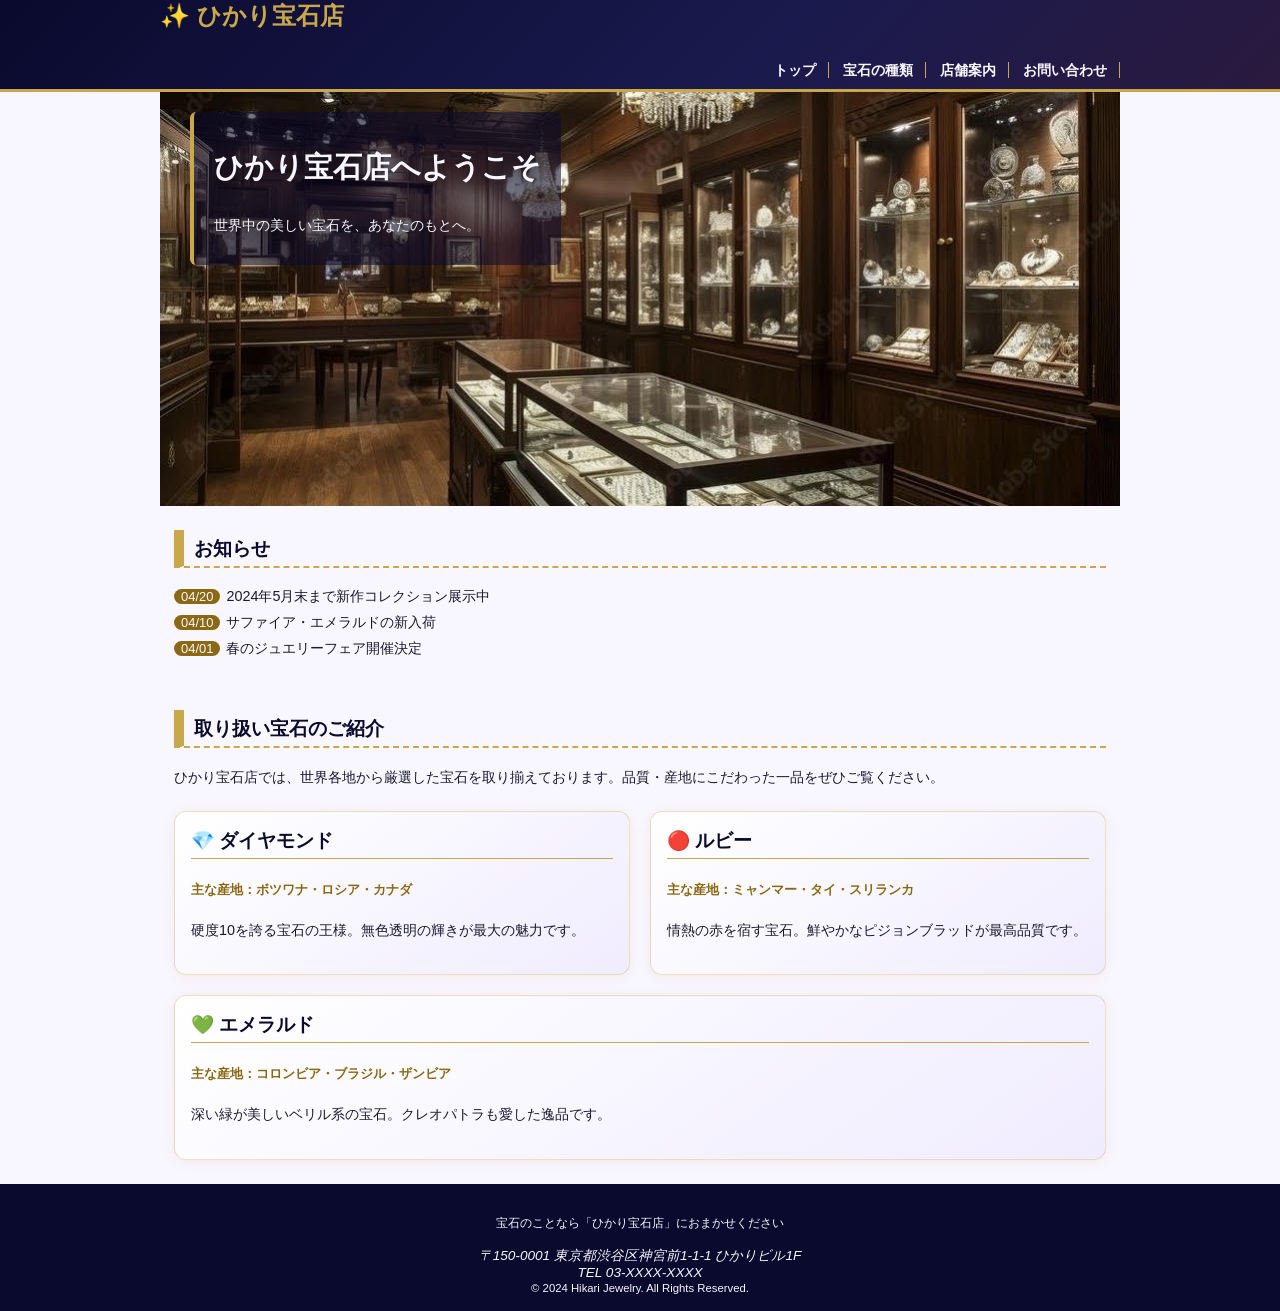
==== hikari-jewelry/index.html @ c5fac7f5 "Add files via upload" ====
<!DOCTYPE html>
<html lang="ja">

<head>
<meta charset="UTF-8">
<title>トップページ：ひかり宝石店</title>
<link rel="stylesheet" href="css/mystyle.css">
<meta name="description" content="ひかり宝石店は・・・">
<meta name="viewport" content="width=device-width">
</head>

<body>
<header>
<div class="header-in">
<!-- トップページのロゴ -->
<span style="font-size:150%; color:#c9a84c; font-weight:bold;">✨ ひかり宝石店</span>
<nav>
<ul>
<li><a href="index.html">トップ</a></li>
<li><a href="point.html">宝石の種類</a></li>
<li><a href="company.html">店舗案内</a></li>
<li><a href="contact.html">お問い合わせ</a></li>
</ul>
</nav>
</div>
</header>

<article>
<img src="image/topimage.jpg" width="960" height="400" alt="宝石のイメージ画像"
style="display:block; width:100%; height:auto;">
<div class="catch">
<h1>ひかり宝石店へようこそ</h1>
<p>世界中の美しい宝石を、あなたのもとへ。</p>
</div>

<section class="page">
<h2>お知らせ</h2>
<ul>
<li><time datetime="2024-04-20">04/20</time>2024年5月末まで新作コレクション展示中</li>
<li><time datetime="2024-04-10">04/10</time>サファイア・エメラルドの新入荷</li>
<li><time datetime="2024-04-01">04/01</time>春のジュエリーフェア開催決定</li>
</ul>
</section>

<section class="page">
<h2>取り扱い宝石のご紹介</h2>
<p>ひかり宝石店では、世界各地から厳選した宝石を取り揃えております。品質・産地にこだわった一品をぜひご覧ください。</p>
<div class="gem-grid">
<div class="gem-card">
<h3>💎 ダイヤモンド</h3>
<p class="gem-origin">主な産地：ボツワナ・ロシア・カナダ</p>
<p>硬度10を誇る宝石の王様。無色透明の輝きが最大の魅力です。</p>
</div>
<div class="gem-card">
<h3>🔴 ルビー</h3>
<p class="gem-origin">主な産地：ミャンマー・タイ・スリランカ</p>
<p>情熱の赤を宿す宝石。鮮やかなピジョンブラッドが最高品質です。</p>
</div>
<div class="gem-card">
<h3>💚 エメラルド</h3>
<p class="gem-origin">主な産地：コロンビア・ブラジル・ザンビア</p>
<p>深い緑が美しいベリル系の宝石。クレオパトラも愛した逸品です。</p>
</div>
</div>
</section>
</article>

<footer>
<p>宝石のことなら「ひかり宝石店」におまかせください</p>
<address>〒150-0001 東京都渋谷区神宮前1-1-1 ひかりビル1F<br>
TEL 03-XXXX-XXXX</address>
<small>&copy; 2024 Hikari Jewelry. All Rights Reserved.</small>
</footer>
</body>

</html>
---- hikari-jewelry/css/mystyle.css ----
@charset "utf-8";

/* ========== Base ========== */
body {
background-color: #f8f6ff;
color: #1a1a2e;
font-family: "メイリオ", "Hiragino Sans", "游ゴシック", sans-serif;
margin: 0;
padding: 0;
}

p {
font-size: 90%;
line-height: 1.9;
}

h1 {
font-size: 180%;
}

h2 {
font-size: 120%;
border-bottom: 2px dashed #c9a84c;
border-left: 10px solid #c9a84c;
padding-left: 10px;
padding-top: 6px;
padding-bottom: 4px;
color: #0a0a2e;
}

/* ========== Footer ========== */
footer {
text-align: center;
background-color: #0a0a2e;
color: #f8f6ff;
padding-top: 16px;
padding-bottom: 16px;
font-size: 85%;
}

/* ========== Article ========== */
article {
position: relative;
clear: both;
width: 960px;
margin-left: auto;
margin-right: auto;
}

/* ========== Header ========== */
header {
background: linear-gradient(135deg, #0a0a2e 0%, #1a1a4e 60%, #2a1a3e 100%);
color: #f8f6ff;
border-bottom: 3px solid #c9a84c;
}

header img {
float: left;
}

/* ========== Header-in ========== */
.header-in {
width: 960px;
margin-left: auto;
margin-right: auto;
}

/* ========== Sub-heading ========== */
.sub-h1 {
background: linear-gradient(to left, #f8f6ff, #e8e4f8);
border-left: 15px solid #c9a84c;
border-bottom: 1px solid #c9a84c;
padding-top: 6px;
padding-bottom: 6px;
padding-left: 12px;
color: #0a0a2e;
letter-spacing: 0.05em;
}

/* ========== Navigation ========== */
nav ul {
font-weight: bold;
text-align: right;
padding-top: 26px;
padding-bottom: 5px;
margin: 0;
padding-right: 0;
padding-left: 0;
list-style-type: none;
}

nav li {
display: inline;
padding-left: 10px;
padding-right: 12px;
border-right: 1px solid #c9a84c;
}

nav li a {
color: #f8f6ff;
text-decoration: none;
transition: color 0.2s;
}

nav li a:hover {
color: #c9a84c;
}

/* ========== UL base ========== */
ul {
list-style-type: none;
padding-left: 0;
font-size: 90%;
line-height: 1.8;
}

ul time {
background-color: #8b6914;
color: #f8f6ff;
border-radius: 10px;
font-size: 90%;
padding-left: 7px;
padding-right: 7px;
margin-right: 6px;
}

/* ========== Point list ========== */
.point-list {
list-style-type: disc;
margin-left: 30px;
font-weight: bold;
font-size: 95%;
color: #0a0a2e;
}

/* ========== Point image ========== */
.point-img {
box-shadow: 0px 4px 16px 4px #c9a84c55;
border-radius: 10px;
float: right;
margin-left: 24px;
margin-bottom: 14px;
border: 2px solid #c9a84c44;
}

/* ========== Catch / Hero text ========== */
.catch {
position: absolute;
top: 20px;
left: 30px;
color: #f8f6ff;
text-shadow: 0px 4px 14px #000000cc;
background-color: rgba(10, 10, 46, 0.55);
padding: 12px 20px;
border-radius: 6px;
border-left: 4px solid #c9a84c;
}

/* ========== Sentou (Back to top) ========== */
.sentou {
clear: both;
text-align: right;
font-size: 80%;
margin-top: 8px;
}

.sentou a {
color: #8b6914;
text-decoration: none;
}

.sentou a:hover {
text-decoration: underline;
}

/* ========== OL ========== */
ol li {
display: inline;
margin-right: 5px;
font-size: 80%;
}

ol li a {
color: #8b6914;
}

ol {
padding-left: 0;
}

/* ========== Page padding ========== */
.page {
padding-left: 14px;
padding-right: 14px;
}

/* ========== Gem card grid ========== */
.gem-grid {
display: flex;
flex-wrap: wrap;
gap: 20px;
margin: 20px 0;
}

.gem-card {
flex: 1 1 280px;
background: linear-gradient(145deg, #ffffff, #f0ecff);
border: 1px solid #c9a84c55;
border-radius: 12px;
padding: 16px;
box-shadow: 0 2px 12px #c9a84c22;
transition: transform 0.2s, box-shadow 0.2s;
}

.gem-card:hover {
transform: translateY(-4px);
box-shadow: 0 6px 24px #c9a84c44;
}

.gem-card h3 {
color: #0a0a2e;
border-bottom: 1px solid #c9a84c;
padding-bottom: 4px;
margin-top: 0;
}

.gem-card .gem-origin {
font-size: 80%;
color: #8b6914;
font-weight: bold;
}

/* ========== Section spacing ========== */
section {
margin-bottom: 24px;
padding-top: 8px;
}
table{
    border: 1px solid #333333;
    font-size: 90%;
    margin-left: auto;
    margin-right: auto;
    margin-bottom: 20px;
    background-color: rgba(0, 183, 255, 0.37);
}
th {
    background-color: #ccccff;
    border: 1px solid#333333;
    padding: 10px;
}



/* ========== 959px以下の場合 ========== */
table th {
width: 120px;
}

@media (max-width: 959px) {
header img {
float: none;
}

nav ul {
text-align: left;
padding: 0;
margin-left: 10px;
}

article {
width: auto;
}

article img {
max-width: 100%;
height: auto;
}

.header-in {
width: auto;
}

.gem-grid {
flex-direction: column;
}
}

/* ========== 600px以下の場合 ========== */
table th,
table td {
display: block;
width: 100%;
box-sizing: border-box;
}
@media (max-width: 600px) {
nav li {
font-size: 75%;
padding-left: 2px;
padding-right: 2px;
}

footer {
font-size: 75%;
}

.catch {
top: 5px;
left: 10px;
}

.point-img {
float: none;
}
}
/* ========== Table ========== */
table {
border-collapse: collapse;
width: 100%;
margin-top: 10px;
font-size: 90%;
}

table th {
background-color: #0a0a2e;
color: #c9a84c;
padding: 10px 14px;
text-align: left;
width: 200px;
border: 1px solid #c9a84c55;
}

table td {
background-color: #ffffff;
padding: 10px 14px;
border: 1px solid #c9a84c55;
}

table tr:nth-child(even) td {
background-color: #f0ecff;
}

/* ========== Contact form ========== */
.contact-table input[type="text"],
.contact-table input[type="email"],
.contact-table input[type="tel"],
.contact-table select,
.contact-table textarea {
width: 90%;
padding: 6px 8px;
border: 1px solid #c9a84c88;
border-radius: 4px;
font-size: 95%;
font-family: inherit;
}

.required {
background-color: #8b1a3a;
color: #ffffff;
font-size: 75%;
padding: 2px 6px;
border-radius: 4px;
margin-left: 6px;
}

.send-btn {
background-color: #c9a84c;
color: #0a0a2e;
border: none;
padding: 10px 40px;
font-size: 100%;
font-weight: bold;
border-radius: 6px;
cursor: pointer;
transition: background-color 0.2s;
}

.send-btn:hover {
background-color: #a8882c;
color: #ffffff;
}
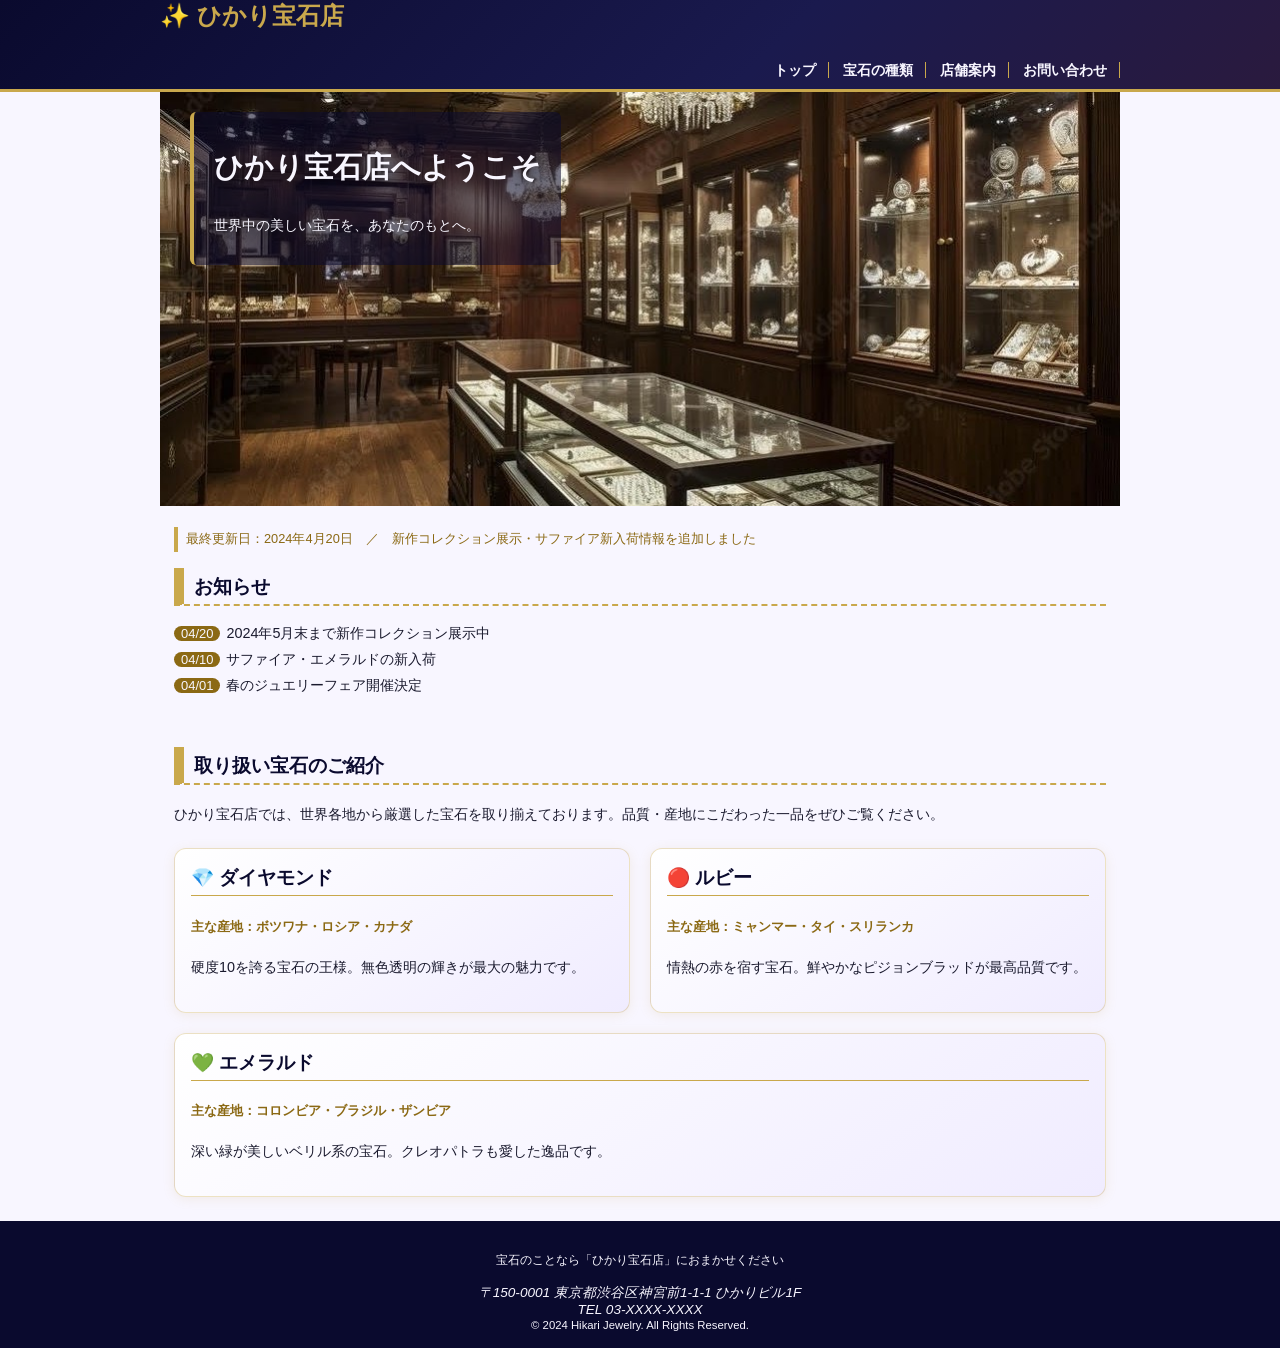
==== commit 9fabcaee: "Add files via upload" ====
--- a/hikari-jewelry/index.html
+++ b/hikari-jewelry/index.html
@@ -34,6 +34,8 @@
 </div>
 
 <section class="page">
+<!-- 更新日と更新内容（課題要件） -->
+<p class="updateinfo">最終更新日：2024年4月20日　／　新作コレクション展示・サファイア新入荷情報を追加しました</p>
 <h2>お知らせ</h2>
 <ul>
 <li><time datetime="2024-04-20">04/20</time>2024年5月末まで新作コレクション展示中</li>
--- a/hikari-jewelry/css/mystyle.css
+++ b/hikari-jewelry/css/mystyle.css
@@ -132,7 +132,15 @@
 font-size: 95%;
 color: #0a0a2e;
 }
-
+point-list a {
+color: #0a0a2e;
+text-decoration: none;
+}
+
+.point-list a:hover {
+color: #c9a84c;
+text-decoration: underline;
+}
 /* ========== Point image ========== */
 .point-img {
 box-shadow: 0px 4px 16px 4px #c9a84c55;
@@ -192,6 +200,13 @@
 .page {
 padding-left: 14px;
 padding-right: 14px;
+}
+.updateinfo {
+font-size: 80%;
+color: #8b6914;
+border-left: 4px solid #c9a84c;
+padding-left: 8px;
+margin-bottom: 10px;
 }
 
 /* ========== Gem card grid ========== */
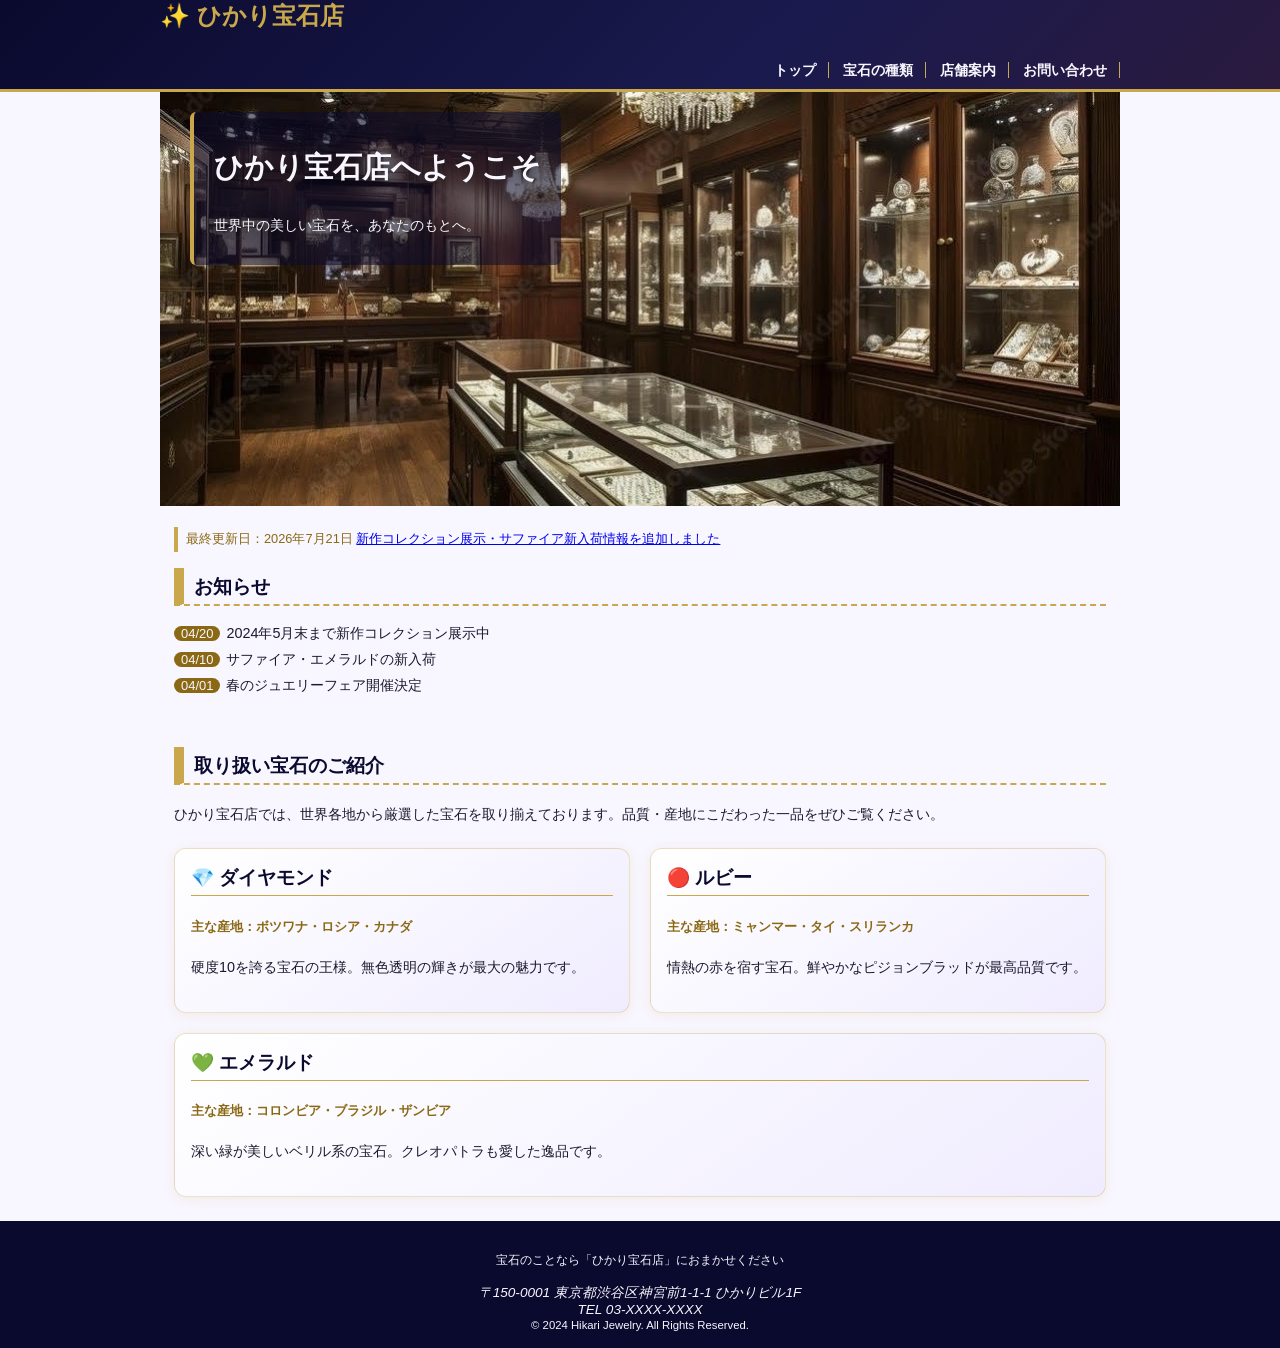
==== commit 617888fd: "Add files via upload" ====
--- a/hikari-jewelry/index.html
+++ b/hikari-jewelry/index.html
@@ -35,7 +35,10 @@
 
 <section class="page">
 <!-- 更新日と更新内容（課題要件） -->
-<p class="updateinfo">最終更新日：2024年4月20日　／　新作コレクション展示・サファイア新入荷情報を追加しました</p>
+<p class="updateinfo">
+最終更新日：2026年7月21日
+<a href="point.html">新作コレクション展示・サファイア新入荷情報を追加しました</a>
+</p>
 <h2>お知らせ</h2>
 <ul>
 <li><time datetime="2024-04-20">04/20</time>2024年5月末まで新作コレクション展示中</li>
